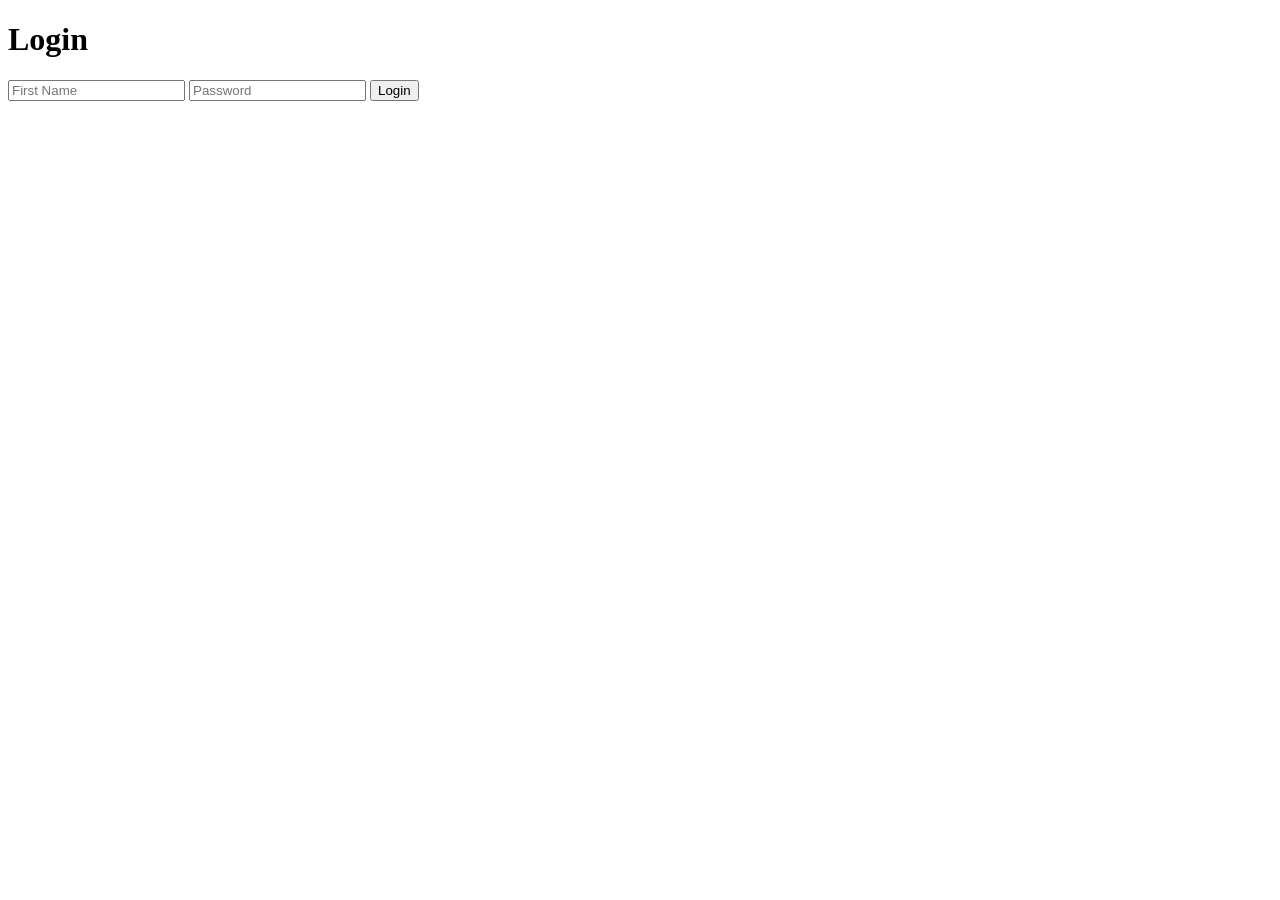
==== IceCream/wwwroot/html/login.html @ d15b6977 "Add token the start of add token" ====
<!DOCTYPE html>
<html lang="en">
<head>
    <meta charset="UTF-8">
    <meta name="viewport" content="width=device-width, initial-scale=1.0">
    <title>Login Page</title>
    <script src="login.js" defer></script>
</head>
<body>
    <h1>Login</h1>
    <form id="loginForm" action="javascript:void(0);" onsubmit="loginUser()">
        <input type="text" id="firstName" placeholder="First Name" required>
        <input type="password" id="password" placeholder="Password" required>
        <input type="submit" value="Login">
    </form>
</body>
</html>
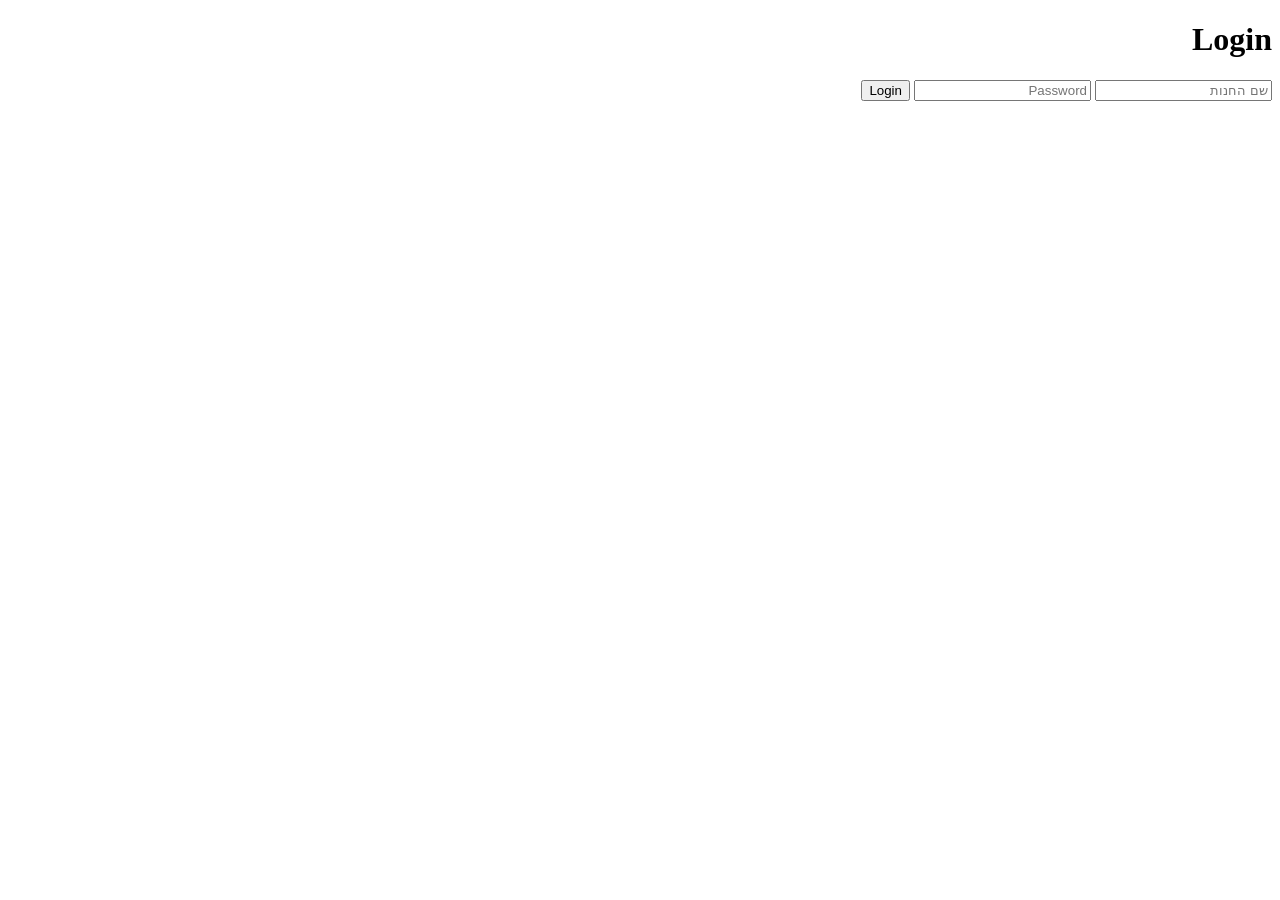
==== commit c4b1f310: "passwords -in middle" ====
--- a/IceCream/wwwroot/html/login.html
+++ b/IceCream/wwwroot/html/login.html
@@ -1,15 +1,16 @@
 <!DOCTYPE html>
-<html lang="en">
+<html lang="he">
 <head>
     <meta charset="UTF-8">
     <meta name="viewport" content="width=device-width, initial-scale=1.0">
     <title>Login Page</title>
-    <script src="login.js" defer></script>
+    <script src="../js/login.js" defer></script> <!-- מסביר: טוען את קובץ ה-JS הנכון מתוך תיקיית ../js -->
 </head>
-<body>
+<body style="direction:rtl;text-align:right;">
     <h1>Login</h1>
+    <!-- הסבר: כאן המשתמש מציין את שם החנות (ShopName) והסיסמה כדי לקבל טוקן כניסה -->
     <form id="loginForm" action="javascript:void(0);" onsubmit="loginUser()">
-        <input type="text" id="firstName" placeholder="First Name" required>
+        <input type="text" id="shopName" placeholder="שם החנות" required>
         <input type="password" id="password" placeholder="Password" required>
         <input type="submit" value="Login">
     </form>
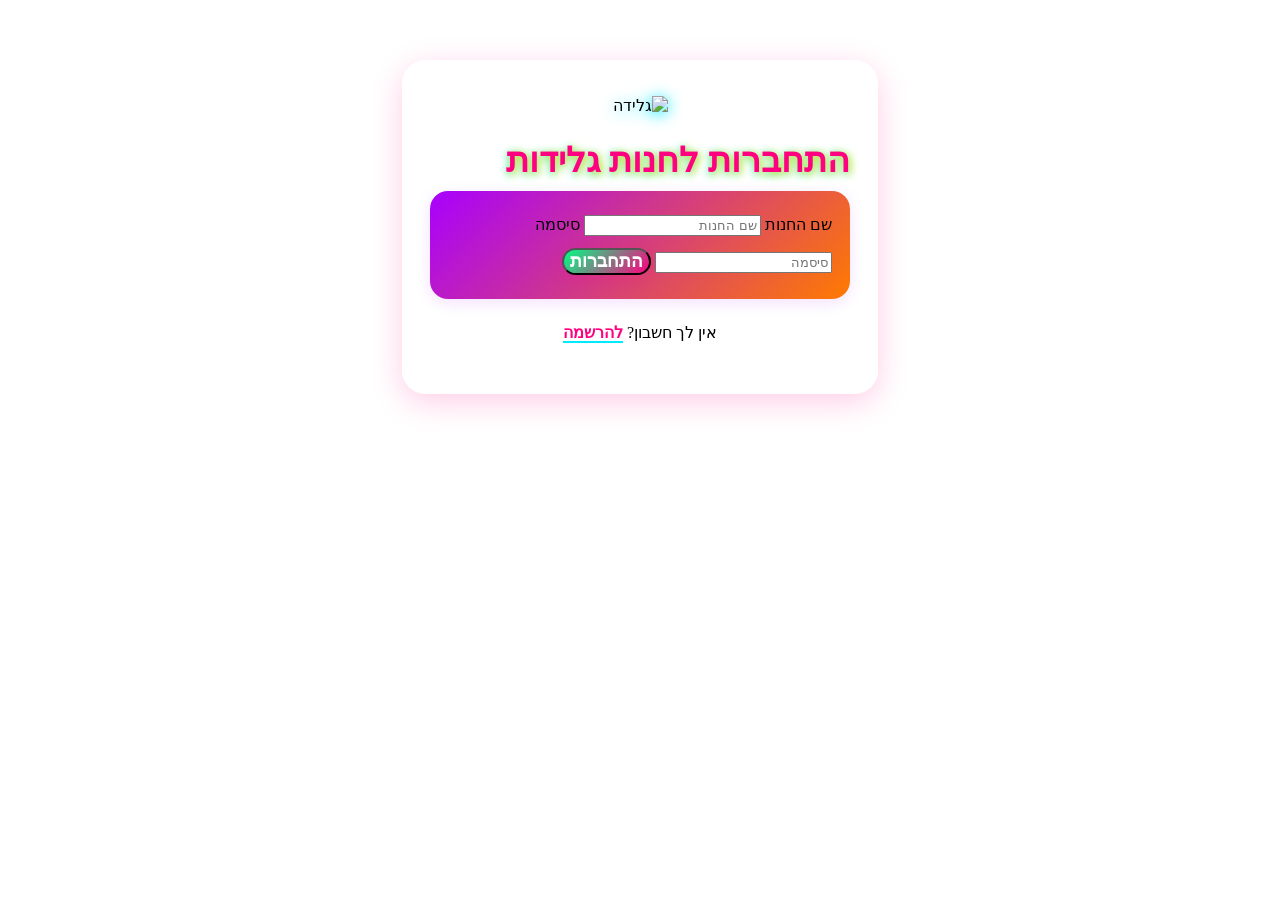
==== commit 7e582829: "updating login" ====
--- a/IceCream/wwwroot/html/login.html
+++ b/IceCream/wwwroot/html/login.html
@@ -6,13 +6,20 @@
     <title>Login Page</title>
     <script src="../js/login.js" defer></script> <!-- מסביר: טוען את קובץ ה-JS הנכון מתוך תיקיית ../js -->
 </head>
-<body style="direction:rtl;text-align:right;">
-    <h1>Login</h1>
-    <!-- הסבר: כאן המשתמש מציין את שם החנות (ShopName) והסיסמה כדי לקבל טוקן כניסה -->
-    <form id="loginForm" action="javascript:void(0);" onsubmit="loginUser()">
-        <input type="text" id="shopName" placeholder="שם החנות" required>
-        <input type="password" id="password" placeholder="Password" required>
-        <input type="submit" value="Login">
-    </form>
+<body style="direction:rtl;text-align:right; background: none;">
+    <div class="container" style="max-width:420px;margin:60px auto;background:rgba(255,255,255,0.92);box-shadow:0 8px 32px #ff008033;border-radius:24px;padding:36px 28px;position:relative;">
+        <div style="text-align:center;margin-bottom:18px;">
+            <img src="https://cdn-icons-png.flaticon.com/512/685/685352.png" alt="גלידה" style="width:64px;height:64px;filter:drop-shadow(0 2px 8px #00eaff);">
+        </div>
+        <h1 style="font-family:'Luckiest Guy',cursive;color:#ff0080;text-shadow:2px 2px 8px #ffe600,0 2px 8px #00eaff;font-size:2.2em;margin-bottom:10px;">התחברות לחנות גלידות</h1>
+        <form id="loginForm" action="javascript:void(0);" onsubmit="loginUser()" style="background:linear-gradient(135deg,#a800ff 0%,#ff7a00 100%);padding:24px 18px;border-radius:18px;box-shadow:0 4px 16px rgba(168,0,255,0.12);margin-bottom:24px;">
+            <label for="shopName">שם החנות</label>
+            <input type="text" id="shopName" placeholder="שם החנות" required>
+            <label for="password">סיסמה</label>
+            <input type="password" id="password" placeholder="סיסמה" required>
+            <input type="submit" value="התחברות" style="background:linear-gradient(135deg,#00ff85 0%,#ff0080 100%);color:#fff;font-weight:bold;font-size:1.1em;border-radius:16px;box-shadow:0 4px 16px #ff008033;margin-top:12px;">
+        </form>
+        <p style="margin-top:10px;text-align:center;font-size:1em;">אין לך חשבון? <a href="./register.html" style="color:#ff0080;font-weight:bold;text-decoration:none;border-bottom:2px solid #00eaff;">להרשמה</a></p>
+    </div>
 </body>
 </html>
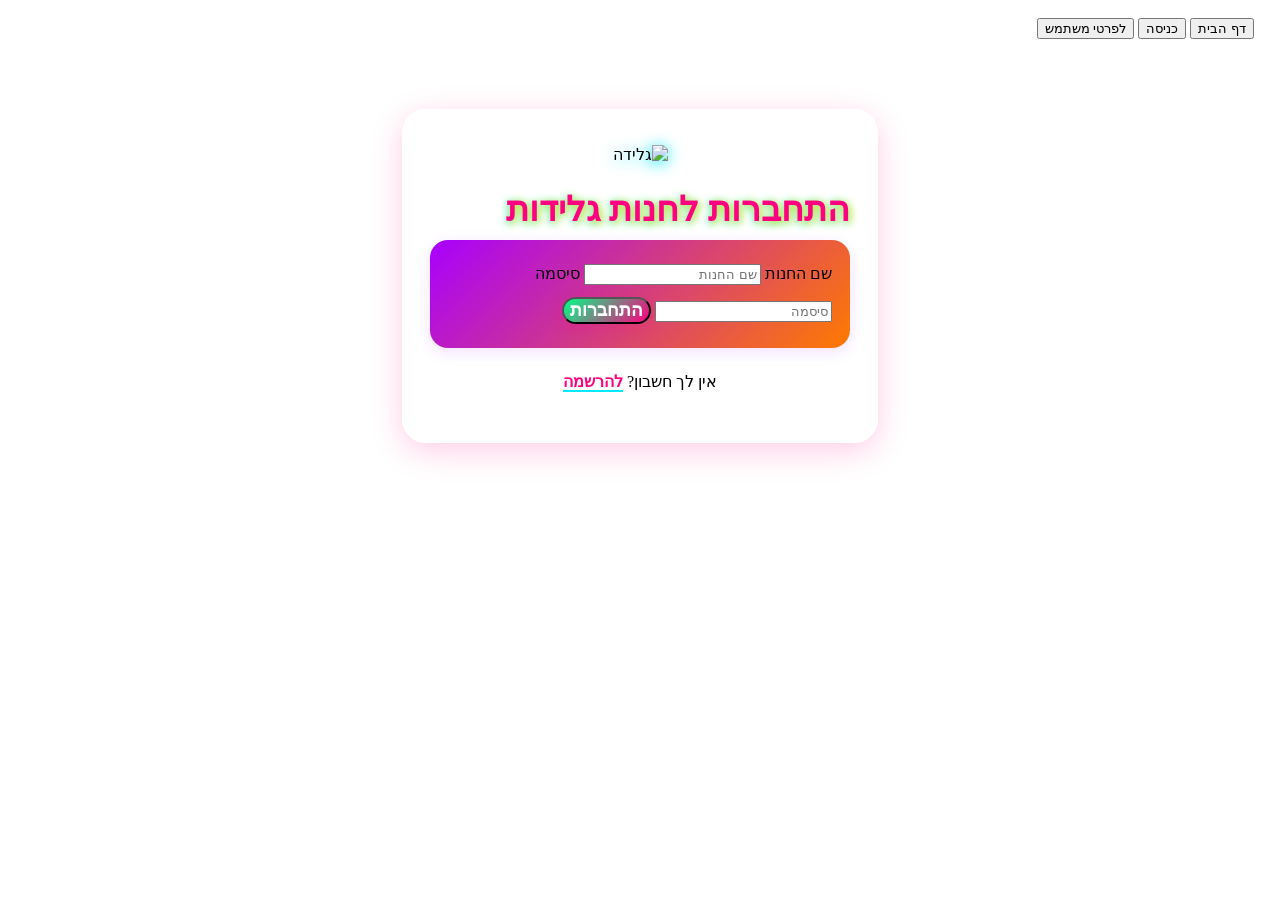
==== commit bf50332e: "logica" ====
--- a/IceCream/wwwroot/html/login.html
+++ b/IceCream/wwwroot/html/login.html
@@ -7,6 +7,12 @@
     <script src="../js/login.js" defer></script> <!-- מסביר: טוען את קובץ ה-JS הנכון מתוך תיקיית ../js -->
 </head>
 <body style="direction:rtl;text-align:right; background: none;">
+    <!-- ניווט עליון -->
+    <div style="direction:rtl;text-align:right;padding:10px;">
+        <a href="../index.html"><button style="margin-right:8px;">דף הבית</button></a>
+        <a href="./login.html"><button>כניסה</button></a>
+        <a href="./user.html"><button style="margin-left:8px;">לפרטי משתמש</button></a>
+    </div>
     <div class="container" style="max-width:420px;margin:60px auto;background:rgba(255,255,255,0.92);box-shadow:0 8px 32px #ff008033;border-radius:24px;padding:36px 28px;position:relative;">
         <div style="text-align:center;margin-bottom:18px;">
             <img src="https://cdn-icons-png.flaticon.com/512/685/685352.png" alt="גלידה" style="width:64px;height:64px;filter:drop-shadow(0 2px 8px #00eaff);">
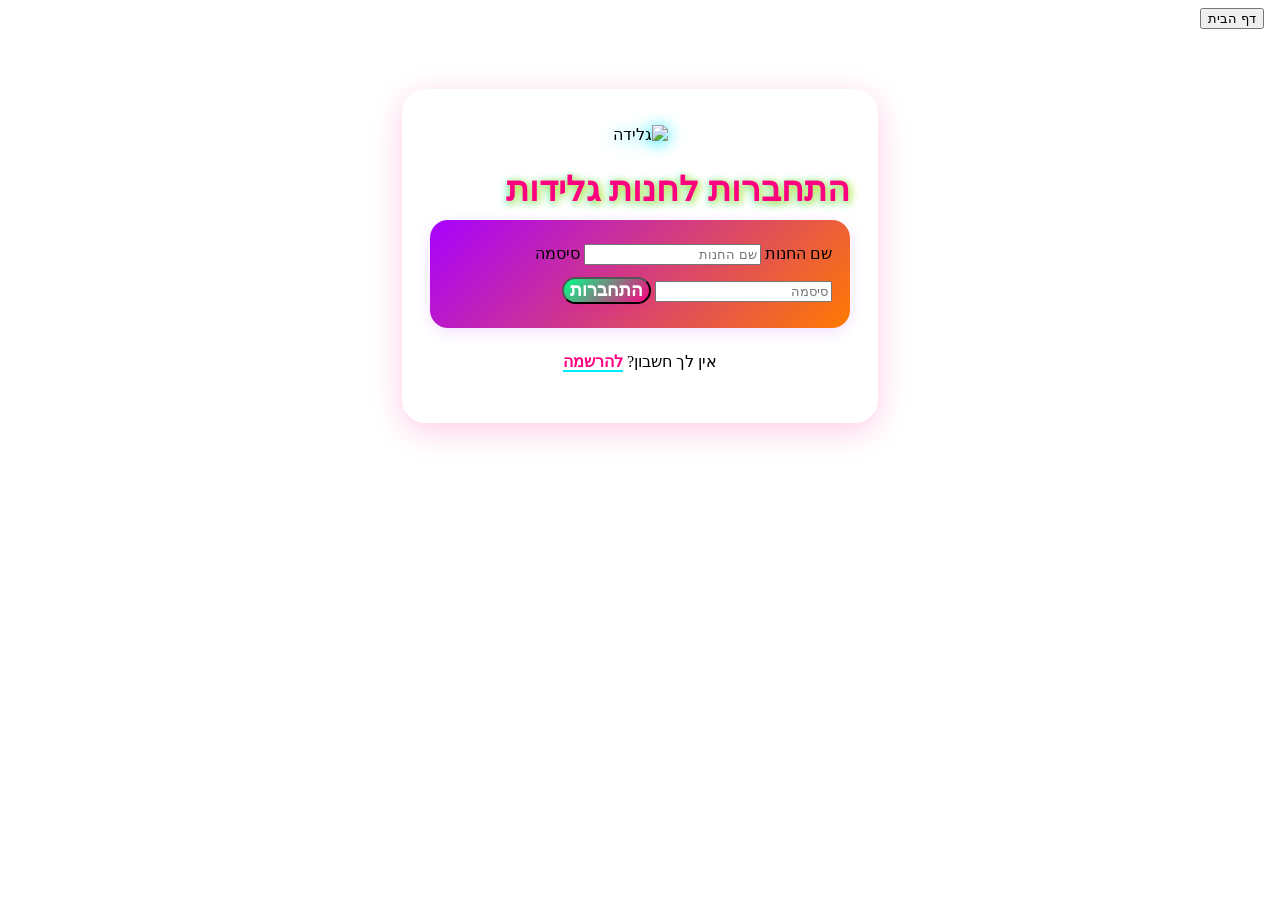
==== commit c84b874c: "Starting the design" ====
--- a/IceCream/wwwroot/html/login.html
+++ b/IceCream/wwwroot/html/login.html
@@ -8,11 +8,12 @@
 </head>
 <body style="direction:rtl;text-align:right; background: none;">
     <!-- ניווט עליון -->
-    <div style="direction:rtl;text-align:right;padding:10px;">
-        <a href="../index.html"><button style="margin-right:8px;">דף הבית</button></a>
-        <a href="./login.html"><button>כניסה</button></a>
-        <a href="./user.html"><button style="margin-left:8px;">לפרטי משתמש</button></a>
-    </div>
+    <!-- <div style="direction:rtl;text-align:right;padding:10px;"> -->
+        <!-- קישור מעודכן לדף הבית הראשי עם עיצוב התמונה -->
+        <a href="/index.html"><button style="margin-right:8px;">דף הבית</button></a>
+        <!-- <a href="./login.html"><button>כניסה</button></a> -->
+        <!-- <a href="./user.html"><button style="margin-left:8px;">לפרטי משתמש</button></a> -->
+    <!-- </div> -->
     <div class="container" style="max-width:420px;margin:60px auto;background:rgba(255,255,255,0.92);box-shadow:0 8px 32px #ff008033;border-radius:24px;padding:36px 28px;position:relative;">
         <div style="text-align:center;margin-bottom:18px;">
             <img src="https://cdn-icons-png.flaticon.com/512/685/685352.png" alt="גלידה" style="width:64px;height:64px;filter:drop-shadow(0 2px 8px #00eaff);">
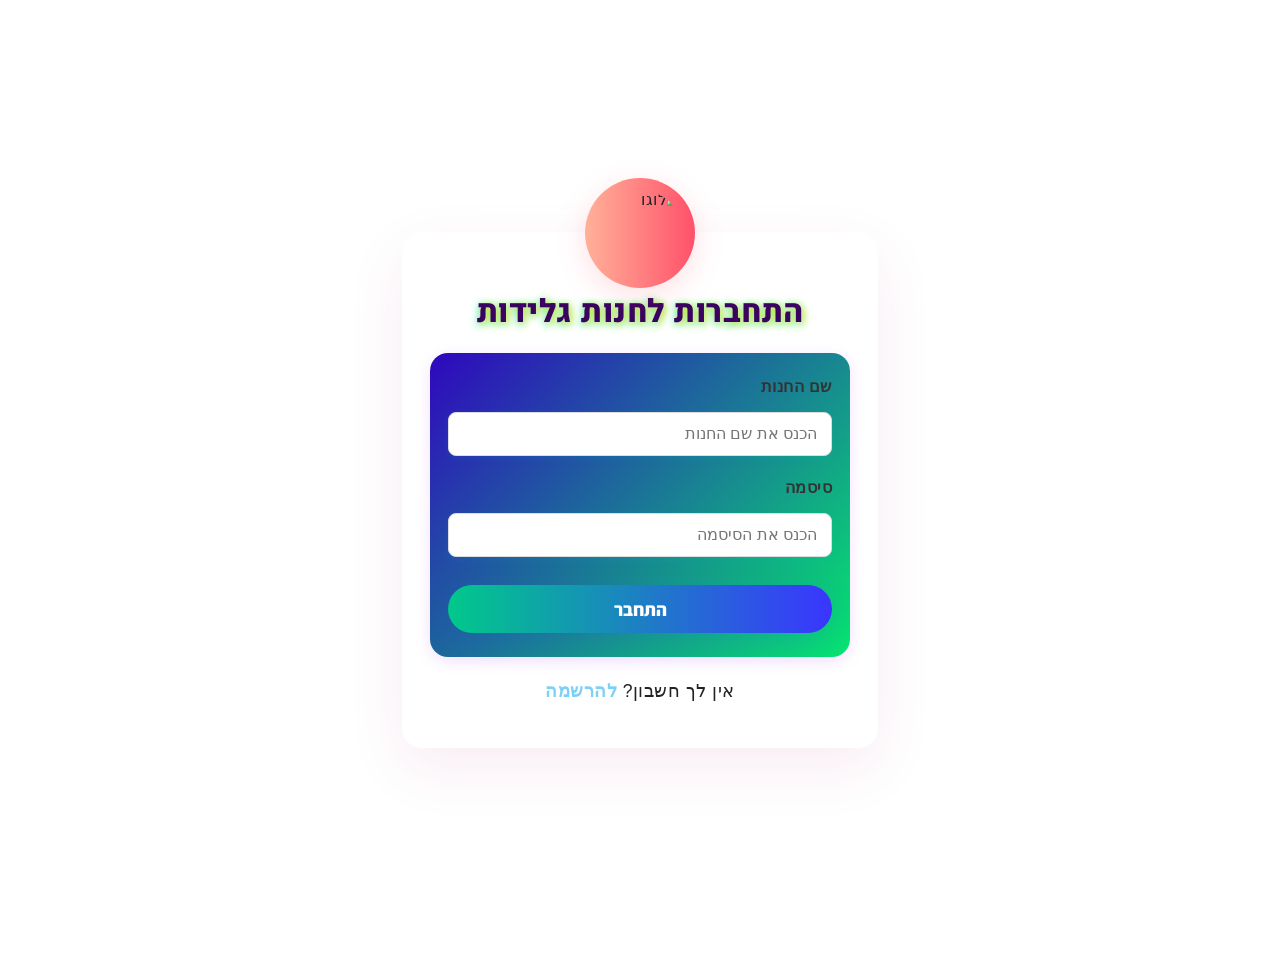
==== commit e69c7888: "Password update to a secure password" ====
--- a/IceCream/wwwroot/html/login.html
+++ b/IceCream/wwwroot/html/login.html
@@ -1,32 +1,37 @@
 <!DOCTYPE html>
-<html lang="he">
+<html lang="he" dir="rtl">
 <head>
     <meta charset="UTF-8">
     <meta name="viewport" content="width=device-width, initial-scale=1.0">
-    <title>Login Page</title>
-    <script src="../js/login.js" defer></script> <!-- מסביר: טוען את קובץ ה-JS הנכון מתוך תיקיית ../js -->
+    <title>התחברות - חנות גלידות</title>
+    <link rel="stylesheet" href="../css/site.css">
+    <script src="../js/login.js" defer></script>
 </head>
-<body style="direction:rtl;text-align:right; background: none;">
-    <!-- ניווט עליון -->
-    <!-- <div style="direction:rtl;text-align:right;padding:10px;"> -->
-        <!-- קישור מעודכן לדף הבית הראשי עם עיצוב התמונה -->
-        <a href="/index.html"><button style="margin-right:8px;">דף הבית</button></a>
-        <!-- <a href="./login.html"><button>כניסה</button></a> -->
-        <!-- <a href="./user.html"><button style="margin-left:8px;">לפרטי משתמש</button></a> -->
-    <!-- </div> -->
-    <div class="container" style="max-width:420px;margin:60px auto;background:rgba(255,255,255,0.92);box-shadow:0 8px 32px #ff008033;border-radius:24px;padding:36px 28px;position:relative;">
-        <div style="text-align:center;margin-bottom:18px;">
-            <img src="https://cdn-icons-png.flaticon.com/512/685/685352.png" alt="גלידה" style="width:64px;height:64px;filter:drop-shadow(0 2px 8px #00eaff);">
+<body class="login-page" style="direction:rtl;">
+
+    <div class="login-container">
+        <div class="login-card">
+            <div class="logo-wrapper">
+                <div class="logo-circle">
+                    <img src="/img/2.png" alt="לוגו" class="profile-img">
+                </div>
+            </div>
+
+            <h1 class="login-title">התחברות לחנות גלידות</h1>
+
+            <form id="loginForm" class="login-form" action="javascript:void(0);" onsubmit="loginUser()">
+                <label for="shopName">שם החנות</label>
+                <input type="text" id="shopName" placeholder="הכנס את שם החנות" required>
+
+                <label for="password">סיסמה</label>
+                <input type="password" id="password" placeholder="הכנס את הסיסמה" required>
+
+                <button type="submit" class="login-btn">התחבר</button>
+            </form>
+
+            <p class="login-help">אין לך חשבון? <a href="./register.html">להרשמה</a></p>
         </div>
-        <h1 style="font-family:'Luckiest Guy',cursive;color:#ff0080;text-shadow:2px 2px 8px #ffe600,0 2px 8px #00eaff;font-size:2.2em;margin-bottom:10px;">התחברות לחנות גלידות</h1>
-        <form id="loginForm" action="javascript:void(0);" onsubmit="loginUser()" style="background:linear-gradient(135deg,#a800ff 0%,#ff7a00 100%);padding:24px 18px;border-radius:18px;box-shadow:0 4px 16px rgba(168,0,255,0.12);margin-bottom:24px;">
-            <label for="shopName">שם החנות</label>
-            <input type="text" id="shopName" placeholder="שם החנות" required>
-            <label for="password">סיסמה</label>
-            <input type="password" id="password" placeholder="סיסמה" required>
-            <input type="submit" value="התחברות" style="background:linear-gradient(135deg,#00ff85 0%,#ff0080 100%);color:#fff;font-weight:bold;font-size:1.1em;border-radius:16px;box-shadow:0 4px 16px #ff008033;margin-top:12px;">
-        </form>
-        <p style="margin-top:10px;text-align:center;font-size:1em;">אין לך חשבון? <a href="./register.html" style="color:#ff0080;font-weight:bold;text-decoration:none;border-bottom:2px solid #00eaff;">להרשמה</a></p>
     </div>
+
 </body>
 </html>
--- a/IceCream/wwwroot/css/site.css
+++ b/IceCream/wwwroot/css/site.css
@@ -0,0 +1,406 @@
+/* ייבוא פונטים מרהיבים מגוגל */
+@import url('https://fonts.googleapis.com/css2?family=Assistant:wght@300;700;800&family=Heebo:wght@800&display=swap');
+
+/* --- Login Page Fullscreen Image Background --- */
+.login-bg {
+    min-height: 100vh;
+    min-width: 100vw;
+    margin: 0;
+    padding: 0;
+    background: url('/img/1.png'), url('img/1.png'), url('./img/1.png') no-repeat center center fixed;
+    background-size: cover;
+    position: relative;
+    /* שינוי הפונט הכללי לפונט Assistant המודרני */
+    font-family: 'Assistant', sans-serif;
+    overflow: hidden;
+}
+
+.login-overlay {
+    position: fixed;
+    bottom: 0;
+    right: 0;
+    width: 100vw;
+    height: 100vh;
+    display: flex;
+    align-items: flex-end;
+    justify-content: flex-end;
+    pointer-events: none;
+    z-index: 10;
+}
+
+.login-welcome-box {
+    margin: 0 40px 40px 0;
+    /* שקיפות גבוהה יותר עם אפקט זכוכית יוקרתי */
+    background: rgba(255, 255, 255, 0.05); 
+    /* עיגול פינות מרשים מאוד */
+    border-radius: 45px; 
+    box-shadow: 0 15px 35px rgba(0,0,0,0.1);
+    padding: 40px 50px;
+    min-width: 350px;
+    display: flex;
+    flex-direction: column;
+    align-items: center; 
+    pointer-events: auto;
+    z-index: 20;
+    /* אפקט הטשטוש שיוצר את המראה המרשים */
+    backdrop-filter: blur(15px) saturate(1.5);
+    -webkit-backdrop-filter: blur(15px) saturate(1.5);
+    border: 1px solid rgba(255, 255, 255, 0.4);
+    transition: all 0.3s ease;
+}
+
+.login-welcome-text {
+    /* שימוש בפונט Heebo עבה ומרשים לכותרת */
+    font-family: 'Heebo', sans-serif;
+    font-weight: 800;
+    color: #9d0d02; /* אדום שטראוס */
+    font-size: 3em;
+    margin-bottom: 25px;
+    text-align: center;
+    width: 100%;
+    letter-spacing: -1px;
+    /* צל עדין מאוד שנותן עומק לטקסט */
+    text-shadow: 0 2px 4px rgba(0,0,0,0.05);
+}
+
+.login-btns {
+    display: flex;
+    flex-direction: row-reverse;
+    gap: 16px;
+    width: 100%;
+    justify-content: center;
+}
+
+.login-btn {
+    /* גרדיאנט שמתאים לצבעי הלוגו בתמונה */
+    background: linear-gradient(135deg, #009A44 0%, #0072CE 100%);
+    color: #fff;
+    font-family: 'Assistant', sans-serif;
+    font-weight: 700;
+    font-size: 1.15em;
+    border-radius: 50px; /* כפתורים עגולים לגמרי */
+    padding: 14px 35px;
+    border: none;
+    cursor: pointer;
+    box-shadow: 0 5px 15px rgba(0, 114, 206, 0.2);
+    transition: all 0.2s ease;
+    text-decoration: none;
+}
+
+.login-btn:hover {
+    transform: translateY(-3px);
+    filter: brightness(1.1);
+    box-shadow: 0 8px 25px rgba(0, 114, 206, 0.3);
+}
+
+
+
+/* עיצוב מגניב וצבעוני לחנות גלידות - צבעים עזים וגרדיאנטים */
+:root {
+    /* --ice-pink: #ff0080;
+    --ice-blue: #00eaff;
+    --ice-yellow: #ffe600;
+    --ice-purple: #a800ff;
+    --ice-green: #00ff85;
+    --ice-orange: #ff7a00;
+    --ice-white: #fff;
+    --ice-dark: #222;
+    --ice-shadow: 0 8px 32px 0 rgba(0,0,0,0.18);
+    --ice-gradient: linear-gradient(135deg, #ff0080 0%, #00eaff 50%, #ffe600 100%);
+    --ice-gradient2: linear-gradient(135deg, #a800ff 0%, #ff7a00 100%);
+    --ice-gradient3: linear-gradient(135deg, #00ff85 0%, #ff0080 100%); */
+    --ice-pink: #7fd0f5;
+    --ice-blue: #00eaff;
+    --ice-yellow: #dcc705;
+    --ice-purple: #3605fa;
+    --ice-green: #00ff85;
+    --ice-orange: #bb0505;
+    --ice-white: #fff;
+    --ice-dark: #222;
+    --ice-shadow: 0 8px 32px 0 rgba(0,0,0,0.18);
+    --ice-gradient: linear-gradient(135deg, #b00505 0%, #00eaff 50%, #eed707 100%);
+    --ice-gradient2: linear-gradient(135deg, #2f07be 0%, #06e66f 100%);
+    --ice-gradient3: linear-gradient(135deg, #00ff85 0%, #c20303 100%);
+
+
+
+}
+
+/* typography + רקע כללי */
+html, body {
+    height: 100%;
+    font-family: 'Varela Round', 'Segoe UI', Arial, sans-serif;
+    color: var(--ice-dark);
+    letter-spacing: 0.5px;
+}
+/* 🍦 עיצוב מרשים לחנות גלידות שטראוס - מודרני וייפה */
+    body {
+        padding: 0;
+        margin: 0;
+        min-height: 100vh;
+        position: relative;
+    }
+
+    @keyframes iceBG {
+        0% { background: var(--ice-gradient); background-position: 0% 50%; }
+        25% { background: var(--ice-gradient2); background-position: 50% 100%; }
+        50% { background: var(--ice-gradient3); background-position: 100% 50%; }
+        75% { background: var(--ice-gradient2); background-position: 50% 0%; }
+        100% { background: var(--ice-gradient); background-position: 0% 50%; }
+    }
+
+    /* אפקט "צף" של בועות צבע ברקע */
+    .ice-bubble {
+        position: absolute;
+        border-radius: 50%;
+        opacity: 0.18;
+        z-index: 0;
+        animation: floatBubble 18s ease-in-out infinite;
+    }
+
+    @keyframes floatBubble {
+        0% { transform: translateY(0) scale(1); opacity: 0.18; }
+        50% { transform: translateY(-60px) scale(1.08); opacity: 0.28; }
+        100% { transform: translateY(0) scale(1); opacity: 0.18; }
+    }
+
+    .container {
+        max-width: 900px;
+        margin: 40px auto;
+        background: rgba(255,255,255,0.95);
+        border-radius: 24px;
+        box-shadow: var(--ice-shadow);
+        padding: 40px 32px;
+        animation: popIn 0.7s cubic-bezier(.68,-0.55,.27,1.55);
+    }
+
+    @keyframes popIn {
+        0% { transform: scale(0.95); opacity: 0; }
+        100% { transform: scale(1); opacity: 1; }
+    }
+
+    h1, h2, h3 {
+        font-family: 'Luckiest Guy', cursive, 'Varela Round', Arial, sans-serif;
+        text-align: center;
+        margin-bottom: 18px;
+        color: var(--ice-pink);
+        text-shadow: 2px 2px 8px #ffe600, 0 2px 8px #00eaff;
+    }
+
+    h2 { color: var(--ice-blue); }
+    h3 { color: var(--ice-yellow); }
+
+    p {
+        font-size: 1.1em;
+        color: var(--ice-dark);
+        margin-bottom: 16px;
+    }
+
+    form {
+        background: var(--ice-gradient2);
+        padding: 24px 18px;
+        border-radius: 18px;
+        box-shadow: 0 4px 16px rgba(168,0,255,0.12);
+        margin-bottom: 24px;
+    }
+
+    label {
+        font-weight: bold;
+        color: var(--ice-purple);
+        margin-bottom: 6px;
+        display: block;
+    }
+
+    input[type="text"], input[type="password"], input[type="email"], textarea, select {
+        padding: 14px 16px;
+        border-radius: 14px;
+        border: 2px solid var(--ice-blue);
+        background: var(--ice-white);
+        font-size: 1em;
+        margin-bottom: 12px;
+        transition: border-color 0.2s, box-shadow 0.2s;
+        box-shadow: 0 2px 8px rgba(0,234,255,0.08);
+    }
+
+    input[type="text"]:focus, input[type="password"]:focus, input[type="email"]:focus, textarea:focus, select:focus {
+        border-color: var(--ice-pink);
+        box-shadow: 0 0 0 4px #ff008033;
+    }
+
+    input[type="submit"], button, .btn {
+        background: var(--ice-gradient3);
+        color: var(--ice-white);
+        border: none;
+        border-radius: 16px;
+        font-size: 1.1em;
+        font-weight: bold;
+        padding: 14px 28px;
+        margin-top: 8px;
+        box-shadow: 0 4px 16px #ff008033;
+        cursor: pointer;
+        transition: transform 0.18s, box-shadow 0.18s, filter 0.18s;
+        position: relative;
+        overflow: hidden;
+    }
+
+    input[type="submit"]:hover, button:hover, .btn:hover {
+        transform: scale(1.04) rotate(-2deg);
+        filter: brightness(1.1) saturate(1.2);
+        box-shadow: 0 8px 32px #00eaff33;
+    }
+
+    input[type="submit"]:active, button:active, .btn:active {
+        transform: scale(0.98);
+        box-shadow: 0 2px 8px #ffe60033;
+    }
+
+    input[type="submit"]::after, button::after, .btn::after {
+        content: '';
+        position: absolute;
+        left: 50%; top: 50%;
+        width: 0; height: 0;
+        border-radius: 50%;
+        background: var(--ice-yellow);
+        opacity: 0.3;
+        transform: translate(-50%, -50%);
+        transition: width .4s, height .4s, opacity .4s;
+    }
+
+    input[type="submit"]:active::after, button:active::after, .btn:active::after {
+        width: 180px;
+        height: 180px;
+        opacity: 0;
+    }
+
+    table {
+        width: 100%;
+        border-collapse: collapse;
+        margin: 24px 0;
+        background: var(--ice-white);
+        border-radius: 16px;
+        box-shadow: 0 4px 16px #00eaff33;
+        overflow: hidden;
+    }
+
+    th, td {
+        padding: 16px 18px;
+        text-align: left;
+        border-bottom: 1px solid #ffe60033;
+        font-size: 1em;
+    }
+
+    th {
+        background: var(--ice-gradient);
+        color: var(--ice-white);
+        font-weight: bold;
+        text-shadow: 1px 1px 6px #ff0080;
+    }
+
+    tr:hover {
+        background: #ff008022;
+        transition: background 0.2s;
+    }
+
+    .badge {
+        display: inline-block;
+        padding: 6px 16px;
+        border-radius: 20px;
+        font-size: 0.9em;
+        font-weight: bold;
+        background: var(--ice-yellow);
+        color: var(--ice-dark);
+        margin: 0 4px;
+    }
+
+    .badge.admin {
+        background: var(--ice-purple);
+        color: var(--ice-white);
+    }
+    .badge.shop {
+        background: var(--ice-green);
+        color: var(--ice-dark);
+    }
+    .badge.empty {
+        background: var(--ice-orange);
+        color: var(--ice-white);
+    }
+
+    .alert {
+        padding: 18px 24px;
+        border-radius: 16px;
+        margin: 18px 0;
+        font-weight: bold;
+        font-size: 1.1em;
+        background: var(--ice-gradient2);
+        color: var(--ice-white);
+        box-shadow: 0 2px 8px #a800ff33;
+    }
+
+    a {
+        color: var(--ice-pink);
+        text-decoration: none;
+        font-weight: bold;
+        border-bottom: 2px solid transparent;
+        transition: border-color 0.2s, color 0.2s;
+    }
+    a:hover {
+        border-bottom: 2px solid var(--ice-blue);
+        color: var(--ice-blue);
+    }
+
+    footer {
+        text-align: center;
+        padding: 32px 20px;
+        background: var(--ice-gradient2);
+        color: var(--ice-white);
+        margin-top: 40px;
+        font-size: 1em;
+        border-radius: 0 0 24px 24px;
+    }
+
+    @media (max-width: 700px) {
+        .container { padding: 16px 6px; }
+        h1 { font-size: 1.5em; }
+        h2 { font-size: 1.2em; }
+        h3 { font-size: 1em; }
+        th, td { padding: 8px 6px; }
+        input[type="submit"], button, .btn { width: 100%; }
+    }
+    
+
+
+#editForm { display: none; }
+[aria-label]{ padding:8px 12px; border-radius:10px; }
+
+
+/* Register card styles */
+.register-page { background: linear-gradient(135deg, #f7fbff 0%, #f0fff4 100%); min-height: 100vh; display:flex; align-items:center; justify-content:center; }
+.register-container { width:100%; max-width:980px; padding: 40px 20px; box-sizing: border-box; }
+.card { background: linear-gradient(135deg, #00c98a 0%, #3a35ff 100%); border-radius: 24px; padding: 48px 40px 32px 40px; box-shadow: 0 20px 60px rgba(0,0,0,0.12); color: #fff; position: relative; overflow: visible; }
+.logo-wrapper { position: absolute; top: -48px; left: 50%; transform: translateX(-50%); }
+.logo-circle { width: 110px; height: 110px; border-radius: 50%; background: #fff; display:flex; align-items:center; justify-content:center; box-shadow: 0 10px 30px rgba(0,0,0,0.15); }
+.logo-circle .profile-img { width: 90px; height: 90px; border-radius: 50%; object-fit: cover; }
+.form-title { text-align: center; font-family: 'Heebo', sans-serif; font-weight:800; font-size:1.8rem; margin-top: 24px; margin-bottom: 18px; color: #fff; text-shadow: 0 4px 18px rgba(0,0,0,0.15); }
+.styled-form { display:flex; flex-direction:column; gap:12px; margin-top: 10px; }
+.input-group label { color: rgba(255,255,255,0.9); font-weight:700; margin-bottom:6px; display:block; }
+.input-group input { padding:12px 14px; border-radius:10px; border:none; outline:none; font-size:1rem; }
+.input-group input::placeholder { color: #0c2b2b; }
+.submit-btn { margin-top:8px; align-self:center; padding: 12px 30px; font-weight:800; border-radius:30px; background: linear-gradient(90deg,#ffb199 0%,#ff516a 100%); color:#fff; border:none; box-shadow: 0 8px 30px rgba(0,0,0,0.18); cursor:pointer; }
+.login-link { text-align:center; margin-top:12px; color: rgba(255,255,255,0.95); }
+
+@media (max-width:600px){ .card{ padding:24px 18px; } .logo-wrapper{ top:-40px; } }
+
+/* Login page styles */
+.login-container { min-height: 100vh; display:flex; align-items:center; justify-content:center; padding: 40px 20px; }
+.login-card { width: 100%; max-width:420px; background: #fff; border-radius: 20px; padding: 44px 28px 30px; box-shadow: 0 20px 60px rgba(160,0,120,0.08); position:relative; }
+.login-card .logo-wrapper { position:absolute; top:-54px; left:50%; transform:translateX(-50%); }
+.login-card .logo-circle { width:110px; height:110px; border-radius:50%; background: linear-gradient(90deg,#ffb199 0%,#ff516a 100%); display:flex; align-items:center; justify-content:center; box-shadow: 0 8px 30px rgba(255,81,106,0.18); }
+.login-card .logo-circle .profile-img { width:86px; height:86px; border-radius:50%; }
+.login-title { text-align:center; margin-top: 12px; margin-bottom: 18px; font-family:'Heebo',sans-serif; font-weight:800; color:#3a035f; }
+.login-form { display:flex; flex-direction:column; gap:10px; }
+.login-form label{ font-weight:700; color:#333; }
+.login-form input{ padding:12px 14px; border-radius:8px; border:1px solid #ddd; }
+.login-btn{ margin-top:6px; padding:12px 18px; border-radius:30px; background: linear-gradient(90deg,#00c98a 0%,#3a35ff 100%); color:#fff; font-weight:800; border:none; cursor:pointer; box-shadow:0 8px 30px rgba(58,53,255,0.14); }
+.login-help{ text-align:center; margin-top:12px; }
+
+@media (max-width:480px){ .login-card{ padding:24px 14px; } .login-card .logo-wrapper{ top:-44px; } }
